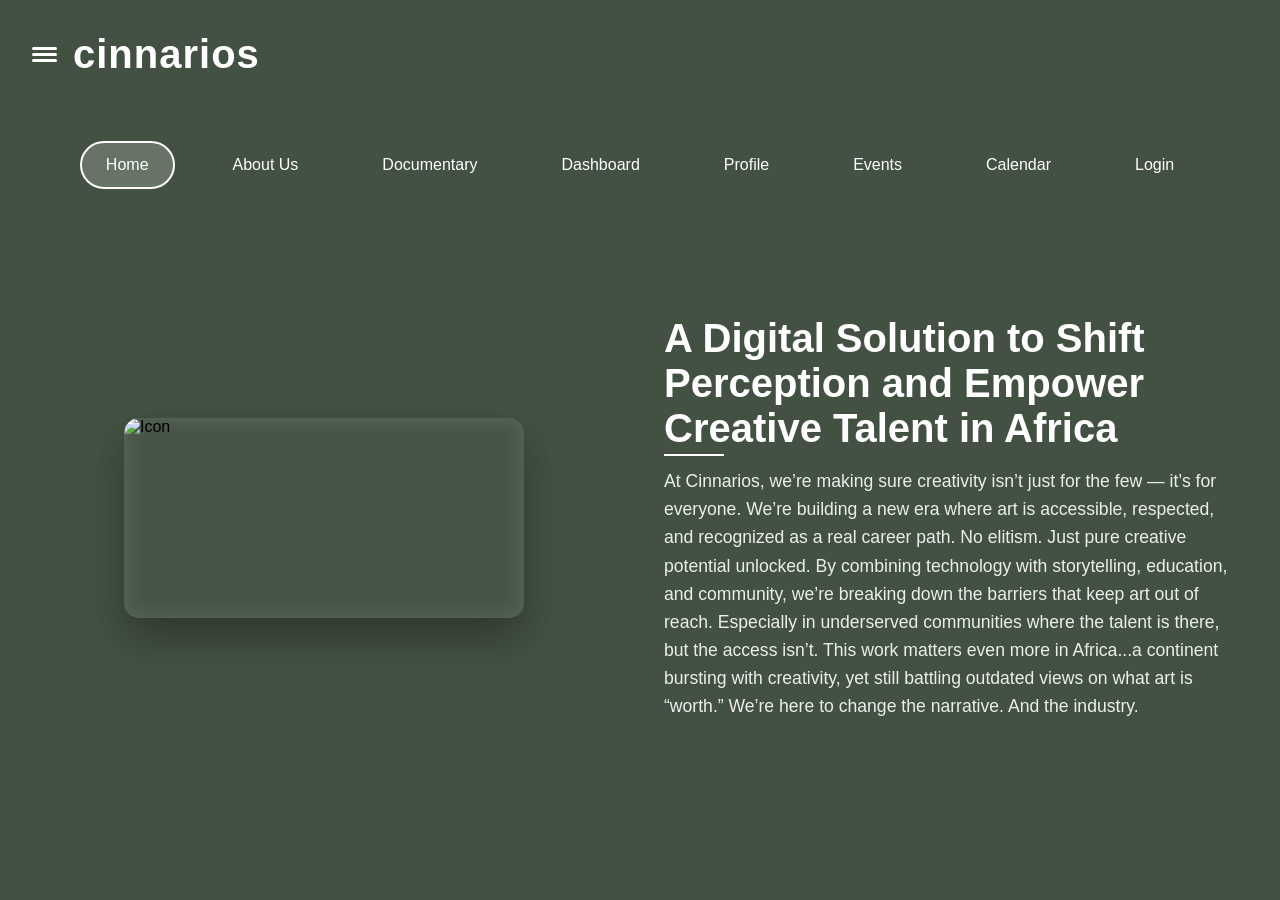
==== app version 2/index.html @ 6e49d2bc "save" ====
<!DOCTYPE html>
<html lang="en">
<head>
    <meta charset="UTF-8">
    <meta name="viewport" content="width=device-width, initial-scale=1.0">
    <title>Home</title>
    <link rel="stylesheet" href="style.css">
</head>
<body>
    <div class="background-container">
        <div class="blurred-background">
            <!-- Background image placeholder - this will be blurred -->
            <img src="https://images.unsplash.com/photo-1506905925346-21bda4d32df4?ixlib=rb-4.0.3&ixid=M3wxMjA3fDB8MHxwaG90by1wYWdlfHx8fGVufDB8fHx8fA%3D%3D&auto=format&fit=crop&w=2000&q=80" alt="Green leaves background" class="background-image">
        </div>
    </div>
    
    <div class="content-overlay">
        <header class="main-page-header">
            <div class="menu-section">
                <div class="hamburger-menu">
                    <span></span>
                    <span></span>
                    <span></span>
                </div>
                <h1 class="site-title">cinnarios</h1>
            </div>
        </header>
        
        <!-- Navigation Links -->
        <nav class="page-navigation">
            <a href="index.html" class="nav-link active">Home</a>
            <a href="about.html" class="nav-link">About Us</a>
            <a href="documentary.html" class="nav-link">Documentary</a>
            <a href="dashboard.html" class="nav-link">Dashboard</a>
            <a href="profile.html" class="nav-link">Profile</a>
            <a href="events.html" class="nav-link">Events</a>
            <a href="calendar.html" class="nav-link">Calendar</a>
        </nav>
        
        <main class="main-content">
            <div class="image-section">
                <!-- Icon button placeholder -->
                <div class="icon-container">
                    <img src="images/download (32).jpg" alt="Icon" class="icon-image">
                </div>
            </div>
            <div class="text-section">
                <h2 class="content-title">A Digital Solution to Shift Perception and Empower Creative Talent in Africa 
                </h2>
                <p class="content-text">
                    At Cinnarios, we’re making sure creativity isn’t just for the few — it’s for everyone.

We’re building a new era where art is accessible, respected, and recognized as a real career path. No elitism. Just pure creative potential unlocked.

By combining technology with storytelling, education, and community, we’re breaking down the barriers that keep art out of reach. Especially in underserved communities where the talent is there, but the access isn’t.

This work matters even more in Africa...a continent bursting with creativity, yet still battling outdated views on what art is “worth.” We’re here to change the narrative. And the industry.
                </p>
            </div>
        </main>
        
        <footer class="footer">
            <!-- Footer content removed as requested -->
        </footer>
    </div>
    
    <script src="scipt.js"></script>
    <script src="auth.js"></script>
</body>
</html>
---- app version 2/style.css ----
* {
    margin: 0;
    padding: 0;
    box-sizing: border-box;
}

body {
    font-family: 'Arial', sans-serif;
    min-height: 100vh;
    overflow-x: hidden;
    position: relative;
}

/* Background with blur effect */
.background-container {
    position: fixed;
    top: 0;
    left: 0;
    width: 100%;
    height: 100%;
    z-index: -1;
}

.blurred-background {
    width: 100%;
    height: 100%;
    position: relative;
    overflow: hidden;
}

.background-image {
    width: 100%;
    height: 100%;
    object-fit: cover;
    object-position: center;
    filter: blur(8px);
    transform: scale(1.1);
    position: absolute;
    top: 0;
    left: 0;
}

/* Content overlay with frosted glass effect */
.content-overlay {
    position: relative;
    z-index: 1;
    min-height: 100vh;
    background: rgba(34, 51, 34, 0.85);
    backdrop-filter: blur(10px);
    -webkit-backdrop-filter: blur(10px);
    padding: 2rem;
    display: flex;
    flex-direction: column;
    justify-content: space-between;
}

/* Header styles - Main page specific */
.main-page-header {
    display: flex;
    justify-content: space-between;
    align-items: flex-start;
    margin-bottom: 3rem;
}

.menu-section {
    display: flex;
    align-items: center;
    gap: 1rem;
}

.hamburger-menu {
    display: flex;
    flex-direction: column;
    gap: 3px;
    cursor: pointer;
}

.hamburger-menu span {
    width: 25px;
    height: 3px;
    background-color: white;
    border-radius: 2px;
}

.site-title {
    color: white;
    font-size: 2.5rem;
    font-weight: 700;
    letter-spacing: 1px;
    margin: 0;
}

/* Navigation Links */
.page-navigation {
    display: flex;
    justify-content: center;
    gap: 2rem;
    margin-bottom: 2rem;
    padding: 1rem 0;
}

.nav-link {
    color: white;
    text-decoration: none;
    padding: 0.8rem 1.5rem;
    border-radius: 25px;
    font-size: 1rem;
    font-weight: 500;
    transition: all 0.3s ease;
    border: 2px solid transparent;
}

.nav-link:hover {
    background: rgba(255, 255, 255, 0.1);
    border-color: rgba(255, 255, 255, 0.3);
}

.nav-link.active {
    background: rgba(255, 255, 255, 0.2);
    border-color: white;
}

/* Main content styles */
.main-content {
    display: grid;
    grid-template-columns: 1fr 1fr;
    gap: 3rem;
    align-items: center;
    margin-bottom: 3rem;
    flex: 1;
}

.image-section {
    display: flex;
    justify-content: center;
    align-items: center;
}

.icon-container {
    position: relative;
    width: 100%;
    max-width: 400px;
    display: flex;
    justify-content: center;
    align-items: center;
    border-radius: 15px;
    overflow: hidden;
    box-shadow: 0 20px 40px rgba(0, 0, 0, 0.3);
    background: rgba(255, 255, 255, 0.1);
    backdrop-filter: blur(10px);
    -webkit-backdrop-filter: blur(10px);
    cursor: pointer;
    transition: transform 0.3s ease;
}

.icon-image {
    width: 100%;
    height: auto;
    display: block;
    transition: transform 0.3s ease;
    object-fit: cover;
    border-radius: 15px;
    min-height: 200px; /* Ensure minimum height for visibility */
    background-color: rgba(255, 255, 255, 0.05); /* Subtle background to show container */
}

.icon-container:hover {
    transform: scale(1.02);
}

.icon-container:hover .icon-image {
    transform: scale(1.02);
}

.text-section {
    color: white;
}

.content-title {
    font-size: 2.5rem;
    font-weight: 600;
    margin-bottom: 1rem;
    position: relative;
    color: white;
}

.content-title::after {
    content: '';
    position: absolute;
    bottom: -5px;
    left: 0;
    width: 60px;
    height: 2px;
    background-color: white;
}

.content-text {
    font-size: 1.1rem;
    line-height: 1.6;
    opacity: 0.9;
    color: white;
}

/* Footer styles */
.footer {
    /* Footer content removed - keeping minimal structure */
    margin-top: auto;
    min-height: 20px; /* Minimal height to maintain layout */
}

/* About page specific styles */
.narrative-section {
    display: grid;
    grid-template-columns: 1fr 1fr;
    gap: 3rem;
    align-items: center;
    margin-bottom: 4rem;
}

.narrative-content {
    color: white;
}

.section-title {
    font-size: 2rem;
    font-weight: 600;
    margin-bottom: 1rem;
    color: white;
}

.section-text {
    font-size: 1.1rem;
    line-height: 1.6;
    opacity: 0.9;
    color: white;
    margin-bottom: 2rem;
}

.stats {
    display: grid;
    grid-template-columns: repeat(3, 1fr);
    gap: 1rem;
}

.stat-card {
    background: rgba(255, 255, 255, 0.1);
    backdrop-filter: blur(10px);
    border-radius: 10px;
    padding: 1.5rem;
    text-align: center;
    border: 1px solid rgba(255, 255, 255, 0.1);
}

.stat-card h4 {
    color: #4ade80;
    font-size: 1.5rem;
    font-weight: 700;
    margin-bottom: 0.5rem;
}

.stat-card p {
    color: white;
    font-size: 0.9rem;
    margin: 0;
    opacity: 0.8;
}

.values-section {
    text-align: center;
    margin-bottom: 4rem;
}

.values-grid {
    display: grid;
    grid-template-columns: repeat(4, 1fr);
    gap: 2rem;
    margin-top: 3rem;
}

.value-card {
    background: rgba(255, 255, 255, 0.1);
    backdrop-filter: blur(10px);
    border-radius: 15px;
    padding: 2rem;
    border: 1px solid rgba(255, 255, 255, 0.1);
    transition: transform 0.3s ease;
}

.value-card:hover {
    transform: translateY(-5px);
}

.value-number {
    background: #4ade80;
    color: #1f2937;
    width: 50px;
    height: 50px;
    border-radius: 50%;
    display: flex;
    align-items: center;
    justify-content: center;
    font-size: 1.5rem;
    font-weight: 700;
    margin: 0 auto 1rem;
}

.value-card h4 {
    color: white;
    font-size: 1.2rem;
    font-weight: 600;
    margin-bottom: 1rem;
}

.value-card p {
    color: white;
    font-size: 0.9rem;
    line-height: 1.5;
    opacity: 0.9;
    margin: 0;
}

/* Remove unused button and text styles */

/* Documentary page specific styles */
.documentary-content {
    flex: 1;
    margin-bottom: 3rem;
}

.documentary-header {
    text-align: center;
    margin-bottom: 4rem;
}

.documentary-section {
    margin-bottom: 4rem;
}

.documentary-grid {
    display: grid;
    grid-template-columns: repeat(3, 1fr);
    gap: 2rem;
    margin-top: 2rem;
}

.documentary-card {
    background: rgba(255, 255, 255, 0.1);
    backdrop-filter: blur(10px);
    border-radius: 15px;
    padding: 2rem;
    border: 1px solid rgba(255, 255, 255, 0.1);
    transition: transform 0.3s ease, box-shadow 0.3s ease;
    cursor: pointer;
    text-align: center;
}

.documentary-card:hover {
    transform: translateY(-5px);
    box-shadow: 0 20px 40px rgba(0, 0, 0, 0.3);
}

.documentary-icon {
    width: 80px;
    height: 80px;
    border-radius: 50%;
    background: rgba(255, 255, 255, 0.2);
    display: flex;
    align-items: center;
    justify-content: center;
    margin: 0 auto 1.5rem;
    transition: background 0.3s ease;
}

.documentary-card:hover .documentary-icon {
    background: rgba(255, 255, 255, 0.3);
}

.play-icon {
    font-size: 2rem;
    color: white;
    font-weight: bold;
}

.article-icon {
    font-size: 2rem;
    color: white;
}

.documentary-card h4 {
    color: white;
    font-size: 1.2rem;
    font-weight: 600;
    margin-bottom: 1rem;
    line-height: 1.3;
}

.documentary-card p {
    color: white;
    font-size: 0.9rem;
    line-height: 1.5;
    opacity: 0.9;
    margin-bottom: 1rem;
}

.duration, .read-time {
    display: inline-block;
    background: rgba(74, 222, 128, 0.2);
    color: #4ade80;
    padding: 0.3rem 0.8rem;
    border-radius: 15px;
    font-size: 0.8rem;
    font-weight: 500;
    border: 1px solid rgba(74, 222, 128, 0.3);
}

.video-card .documentary-icon {
    background: rgba(74, 222, 128, 0.2);
    border: 2px solid rgba(74, 222, 128, 0.3);
}

.article-card .documentary-icon {
    background: rgba(255, 255, 255, 0.15);
    border: 2px solid rgba(255, 255, 255, 0.2);
}

/* Authentication page styles */
.auth-content {
    flex: 1;
    display: flex;
    justify-content: center;
    align-items: center;
    margin-bottom: 3rem;
}

.auth-container {
    background: rgba(255, 255, 255, 0.1);
    backdrop-filter: blur(10px);
    border-radius: 20px;
    padding: 3rem;
    border: 1px solid rgba(255, 255, 255, 0.1);
    box-shadow: 0 20px 40px rgba(0, 0, 0, 0.3);
    width: 100%;
    max-width: 450px;
}

.auth-header {
    text-align: center;
    margin-bottom: 2rem;
}

.auth-form {
    display: flex;
    flex-direction: column;
    gap: 1.5rem;
}

.form-row {
    display: grid;
    grid-template-columns: 1fr 1fr;
    gap: 1rem;
}

.form-group {
    display: flex;
    flex-direction: column;
    gap: 0.5rem;
}

.form-group label {
    color: white;
    font-size: 0.9rem;
    font-weight: 500;
}

.form-group input {
    background: rgba(255, 255, 255, 0.1);
    border: 1px solid rgba(255, 255, 255, 0.2);
    border-radius: 8px;
    padding: 1rem;
    color: white;
    font-size: 1rem;
    transition: all 0.3s ease;
}

.form-group input:focus {
    outline: none;
    border-color: #4ade80;
    background: rgba(255, 255, 255, 0.15);
}

.form-group input::placeholder {
    color: rgba(255, 255, 255, 0.6);
}

.form-options {
    display: flex;
    justify-content: space-between;
    align-items: center;
    flex-wrap: wrap;
    gap: 1rem;
}

.checkbox-label {
    display: flex;
    align-items: center;
    gap: 0.5rem;
    color: white;
    font-size: 0.9rem;
    cursor: pointer;
}

.checkbox-label input[type="checkbox"] {
    width: 16px;
    height: 16px;
    accent-color: #4ade80;
}

.forgot-link, .terms-link, .auth-link {
    color: #4ade80;
    text-decoration: none;
    font-size: 0.9rem;
    transition: color 0.3s ease;
}

.forgot-link:hover, .terms-link:hover, .auth-link:hover {
    color: #22c55e;
}

.auth-btn {
    background: #4ade80;
    color: #1f2937;
    border: none;
    border-radius: 8px;
    padding: 1rem;
    font-size: 1rem;
    font-weight: 600;
    cursor: pointer;
    transition: all 0.3s ease;
    position: relative;
    overflow: hidden;
}

.auth-btn:hover:not(:disabled) {
    background: #22c55e;
    transform: translateY(-2px);
}

.auth-btn:disabled {
    background: rgba(74, 222, 128, 0.5);
    cursor: not-allowed;
    transform: none;
}

.google-btn {
    background: rgba(255, 255, 255, 0.1);
    color: white;
    border: 1px solid rgba(255, 255, 255, 0.2);
}

.google-btn:hover {
    background: rgba(255, 255, 255, 0.2);
}

.auth-divider {
    text-align: center;
    position: relative;
    margin: 1rem 0;
}

.auth-divider::before {
    content: '';
    position: absolute;
    top: 50%;
    left: 0;
    right: 0;
    height: 1px;
    background: rgba(255, 255, 255, 0.2);
}

.auth-divider span {
    background: rgba(34, 51, 34, 0.85);
    padding: 0 1rem;
    color: rgba(255, 255, 255, 0.7);
    font-size: 0.9rem;
}

.auth-footer {
    text-align: center;
    margin-top: 2rem;
    color: white;
    font-size: 0.9rem;
}

.password-strength {
    height: 4px;
    border-radius: 2px;
    margin-top: 0.5rem;
    transition: all 0.3s ease;
}

.password-strength.weak {
    background: #ef4444;
}

.password-strength.medium {
    background: #f59e0b;
}

.password-strength.strong {
    background: #4ade80;
}

/* Responsive design */
@media (max-width: 768px) {
    .content-overlay {
        padding: 1.5rem;
    }
    
    .header {
        flex-direction: column;
        gap: 2rem;
        align-items: flex-start;
    }
    
    .main-heading h1 {
        font-size: 2.5rem;
        text-align: left;
    }
    
    .main-content {
        grid-template-columns: 1fr;
        gap: 2rem;
        text-align: center;
    }
    
    .content-title::after {
        left: 50%;
        transform: translateX(-50%);
    }
    
    .narrative-section {
        grid-template-columns: 1fr;
        gap: 2rem;
        text-align: center;
    }
    
    .values-grid {
        grid-template-columns: repeat(2, 1fr);
        gap: 1.5rem;
    }
    
    .stats {
        grid-template-columns: 1fr;
        gap: 1rem;
    }
    
    .documentary-grid {
        grid-template-columns: repeat(2, 1fr);
        gap: 1.5rem;
    }
}

@media (max-width: 480px) {
    .main-heading h1 {
        font-size: 2rem;
    }
    
    .content-title {
        font-size: 2rem;
    }
    
    .icon-container {
        max-width: 300px;
    }
    
    .section-title {
        font-size: 1.5rem;
    }
    
    .values-grid {
        grid-template-columns: 1fr;
    }
    
    .narrative-section {
        gap: 1.5rem;
    }
    
    .documentary-grid {
        grid-template-columns: 1fr;
        gap: 1rem;
    }
    
    .documentary-card {
        padding: 1.5rem;
    }
    
    .auth-container {
        padding: 2rem;
        margin: 1rem;
    }
    
    .form-row {
        grid-template-columns: 1fr;
    }
    
    .form-options {
        flex-direction: column;
        align-items: flex-start;
    }
}

/* Profile Page Styles */
.profile-content {
    max-width: 800px;
    margin: 0 auto;
    padding: 2rem 0;
}

.profile-container {
    background: rgba(255, 255, 255, 0.1);
    border-radius: 15px;
    padding: 2rem;
    backdrop-filter: blur(10px);
    border: 1px solid rgba(255, 255, 255, 0.2);
}

.profile-picture {
    text-align: center;
    margin-bottom: 2rem;
    position: relative;
}

.profile-picture img {
    width: 150px;
    height: 150px;
    border-radius: 50%;
    object-fit: cover;
    border: 4px solid rgba(255, 255, 255, 0.3);
}

.change-photo-btn {
    background: rgba(255, 255, 255, 0.2);
    color: white;
    border: none;
    padding: 0.5rem 1rem;
    border-radius: 20px;
    cursor: pointer;
    margin-top: 1rem;
    font-size: 0.9rem;
    transition: all 0.3s ease;
}

.change-photo-btn:hover {
    background: rgba(255, 255, 255, 0.3);
}

.profile-form {
    display: grid;
    gap: 1.5rem;
}

.form-group {
    display: flex;
    flex-direction: column;
    gap: 0.5rem;
}

.form-group label {
    color: white;
    font-weight: 500;
    font-size: 0.9rem;
}

.form-group input,
.form-group textarea {
    padding: 0.75rem;
    border: 1px solid rgba(255, 255, 255, 0.3);
    border-radius: 8px;
    background: rgba(255, 255, 255, 0.1);
    color: white;
    font-size: 1rem;
}

.form-group input::placeholder,
.form-group textarea::placeholder {
    color: rgba(255, 255, 255, 0.6);
}

.save-btn {
    background: #4ade80;
    color: white;
    border: none;
    padding: 1rem 2rem;
    border-radius: 8px;
    font-size: 1rem;
    font-weight: 600;
    cursor: pointer;
    transition: all 0.3s ease;
    margin-top: 1rem;
}

.save-btn:hover {
    background: #22c55e;
    transform: translateY(-2px);
}

/* Events Page Styles */
.events-content {
    max-width: 1200px;
    margin: 0 auto;
    padding: 2rem 0;
}

.events-filters {
    display: flex;
    justify-content: center;
    gap: 1rem;
    margin-bottom: 2rem;
    flex-wrap: wrap;
}

.filter-btn {
    background: rgba(255, 255, 255, 0.1);
    color: white;
    border: 1px solid rgba(255, 255, 255, 0.3);
    padding: 0.5rem 1rem;
    border-radius: 20px;
    cursor: pointer;
    transition: all 0.3s ease;
    font-size: 0.9rem;
}

.filter-btn.active,
.filter-btn:hover {
    background: rgba(255, 255, 255, 0.2);
    border-color: rgba(255, 255, 255, 0.5);
}

.events-grid {
    display: grid;
    grid-template-columns: repeat(auto-fit, minmax(300px, 1fr));
    gap: 2rem;
}

.event-card {
    background: rgba(255, 255, 255, 0.1);
    border-radius: 15px;
    overflow: hidden;
    backdrop-filter: blur(10px);
    border: 1px solid rgba(255, 255, 255, 0.2);
    transition: all 0.3s ease;
}

.event-card:hover {
    transform: translateY(-5px);
    box-shadow: 0 10px 30px rgba(0, 0, 0, 0.3);
}

.event-image {
    position: relative;
    height: 200px;
    overflow: hidden;
}

.event-image img {
    width: 100%;
    height: 100%;
    object-fit: cover;
}

.event-type {
    position: absolute;
    top: 1rem;
    right: 1rem;
    padding: 0.25rem 0.75rem;
    border-radius: 15px;
    font-size: 0.8rem;
    font-weight: 600;
    text-transform: uppercase;
}

.event-type.local {
    background: #4ade80;
    color: white;
}

.event-type.online {
    background: #3b82f6;
    color: white;
}

.event-info {
    padding: 1.5rem;
}

.event-info h3 {
    color: white;
    margin-bottom: 0.5rem;
    font-size: 1.2rem;
}

.event-date,
.event-location {
    color: rgba(255, 255, 255, 0.8);
    font-size: 0.9rem;
    margin-bottom: 0.5rem;
}

.event-description {
    color: rgba(255, 255, 255, 0.7);
    font-size: 0.9rem;
    margin-bottom: 1rem;
    line-height: 1.5;
}

.event-meta {
    display: flex;
    justify-content: space-between;
    align-items: center;
    margin-bottom: 1rem;
}

.event-price {
    background: #4ade80;
    color: white;
    padding: 0.25rem 0.75rem;
    border-radius: 15px;
    font-size: 0.8rem;
    font-weight: 600;
}

.event-capacity {
    color: rgba(255, 255, 255, 0.6);
    font-size: 0.8rem;
}

.register-btn {
    width: 100%;
    background: #3b82f6;
    color: white;
    border: none;
    padding: 0.75rem;
    border-radius: 8px;
    cursor: pointer;
    font-weight: 600;
    transition: all 0.3s ease;
}

.register-btn:hover {
    background: #2563eb;
}

.register-btn.registered {
    background: #4ade80;
}

/* Calendar Page Styles */
.calendar-content {
    max-width: 1000px;
    margin: 0 auto;
    padding: 2rem 0;
}

.calendar-container {
    background: rgba(255, 255, 255, 0.1);
    border-radius: 15px;
    padding: 2rem;
    backdrop-filter: blur(10px);
    border: 1px solid rgba(255, 255, 255, 0.2);
    margin-bottom: 2rem;
}

.calendar-header {
    display: flex;
    justify-content: space-between;
    align-items: center;
    margin-bottom: 2rem;
}

.calendar-nav {
    background: rgba(255, 255, 255, 0.1);
    color: white;
    border: 1px solid rgba(255, 255, 255, 0.3);
    padding: 0.5rem 1rem;
    border-radius: 8px;
    cursor: pointer;
    font-size: 1.2rem;
    transition: all 0.3s ease;
}

.calendar-nav:hover {
    background: rgba(255, 255, 255, 0.2);
}

#currentMonth {
    color: white;
    font-size: 1.5rem;
    font-weight: 600;
}

.calendar-grid {
    display: grid;
    grid-template-columns: repeat(7, 1fr);
    gap: 1px;
    background: rgba(255, 255, 255, 0.1);
    border-radius: 8px;
    overflow: hidden;
}

.calendar-day-header {
    background: rgba(255, 255, 255, 0.2);
    color: white;
    padding: 1rem;
    text-align: center;
    font-weight: 600;
    font-size: 0.9rem;
}

.calendar-day {
    background: rgba(255, 255, 255, 0.05);
    color: white;
    padding: 1rem;
    text-align: center;
    cursor: pointer;
    transition: all 0.3s ease;
    position: relative;
    min-height: 60px;
    display: flex;
    flex-direction: column;
    align-items: center;
    justify-content: center;
}

.calendar-day:hover {
    background: rgba(255, 255, 255, 0.1);
}

.calendar-day.empty {
    background: rgba(255, 255, 255, 0.02);
    cursor: default;
}

.calendar-day.has-events {
    background: rgba(74, 222, 128, 0.2);
}

.event-indicator {
    background: #4ade80;
    color: white;
    border-radius: 50%;
    width: 20px;
    height: 20px;
    display: flex;
    align-items: center;
    justify-content: center;
    font-size: 0.7rem;
    font-weight: 600;
    margin-top: 0.25rem;
}

.upcoming-events {
    background: rgba(255, 255, 255, 0.1);
    border-radius: 15px;
    padding: 2rem;
    backdrop-filter: blur(10px);
    border: 1px solid rgba(255, 255, 255, 0.2);
    margin-bottom: 2rem;
}

.upcoming-events h3 {
    color: white;
    margin-bottom: 1.5rem;
    font-size: 1.3rem;
}

.events-list {
    display: flex;
    flex-direction: column;
    gap: 1rem;
}

.event-item {
    display: flex;
    align-items: center;
    gap: 1rem;
    padding: 1rem;
    background: rgba(255, 255, 255, 0.05);
    border-radius: 10px;
    transition: all 0.3s ease;
}

.event-item:hover {
    background: rgba(255, 255, 255, 0.1);
}

.event-date {
    text-align: center;
    min-width: 60px;
}

.event-date .day {
    display: block;
    color: white;
    font-size: 1.5rem;
    font-weight: 700;
    line-height: 1;
}

.event-date .month {
    display: block;
    color: rgba(255, 255, 255, 0.7);
    font-size: 0.8rem;
    text-transform: uppercase;
}

.event-details {
    flex: 1;
}

.event-details h4 {
    color: white;
    margin-bottom: 0.25rem;
    font-size: 1rem;
}

.event-details p {
    color: rgba(255, 255, 255, 0.7);
    font-size: 0.9rem;
    margin-bottom: 0.5rem;
}

.event-status {
    display: inline-block;
    padding: 0.25rem 0.75rem;
    border-radius: 15px;
    font-size: 0.8rem;
    font-weight: 600;
}

.event-status.registered {
    background: #4ade80;
    color: white;
}

.event-action {
    background: rgba(255, 255, 255, 0.1);
    color: white;
    border: 1px solid rgba(255, 255, 255, 0.3);
    padding: 0.5rem 1rem;
    border-radius: 8px;
    cursor: pointer;
    font-size: 0.9rem;
    transition: all 0.3s ease;
}

.event-action:hover {
    background: rgba(255, 255, 255, 0.2);
}

.calendar-settings {
    background: rgba(255, 255, 255, 0.1);
    border-radius: 15px;
    padding: 2rem;
    backdrop-filter: blur(10px);
    border: 1px solid rgba(255, 255, 255, 0.2);
}

.calendar-settings h3 {
    color: white;
    margin-bottom: 1.5rem;
    font-size: 1.3rem;
}

.settings-options {
    display: flex;
    flex-direction: column;
    gap: 1rem;
}

.setting-item {
    display: flex;
    align-items: center;
    gap: 1rem;
    color: white;
    cursor: pointer;
}

.setting-item input[type="checkbox"] {
    width: 18px;
    height: 18px;
    accent-color: #4ade80;
}

/* Enhanced Dashboard Styles */
.forums-list {
    display: flex;
    flex-direction: column;
    gap: 1rem;
}

.forum-item {
    display: flex;
    align-items: center;
    gap: 1rem;
    padding: 1.5rem;
    background: rgba(255, 255, 255, 0.05);
    border-radius: 10px;
    transition: all 0.3s ease;
}

.forum-item:hover {
    background: rgba(255, 255, 255, 0.1);
}

.forum-icon {
    font-size: 2rem;
    min-width: 50px;
    text-align: center;
}

.forum-content {
    flex: 1;
}

.forum-content h4 {
    color: white;
    margin-bottom: 0.5rem;
    font-size: 1.1rem;
}

.forum-content p {
    color: rgba(255, 255, 255, 0.7);
    font-size: 0.9rem;
    margin-bottom: 0.5rem;
}

.forum-stats {
    display: flex;
    gap: 0.5rem;
}

.participation-score {
    background: #4ade80;
    color: white;
    padding: 0.25rem 0.75rem;
    border-radius: 15px;
    font-size: 0.8rem;
    font-weight: 600;
}

.forum-btn {
    background: rgba(255, 255, 255, 0.1);
    color: white;
    border: 1px solid rgba(255, 255, 255, 0.3);
    padding: 0.5rem 1rem;
    border-radius: 8px;
    cursor: pointer;
    font-size: 0.9rem;
    transition: all 0.3s ease;
}

.forum-btn:hover {
    background: rgba(255, 255, 255, 0.2);
}

/* Notification Styles */
.notification {
    position: fixed;
    top: 20px;
    right: 20px;
    padding: 1rem 1.5rem;
    border-radius: 8px;
    color: white;
    font-weight: 500;
    z-index: 1000;
    display: flex;
    align-items: center;
    gap: 1rem;
    max-width: 300px;
    animation: slideIn 0.3s ease;
}

.notification-success {
    background: #4ade80;
}

.notification-error {
    background: #ef4444;
}

.notification-info {
    background: #3b82f6;
}

.notification-warning {
    background: #f59e0b;
}

.notification button {
    background: none;
    border: none;
    color: white;
    font-size: 1.2rem;
    cursor: pointer;
    padding: 0;
    margin-left: auto;
}

@keyframes slideIn {
    from {
        transform: translateX(100%);
        opacity: 0;
    }
    to {
        transform: translateX(0);
        opacity: 1;
    }
}
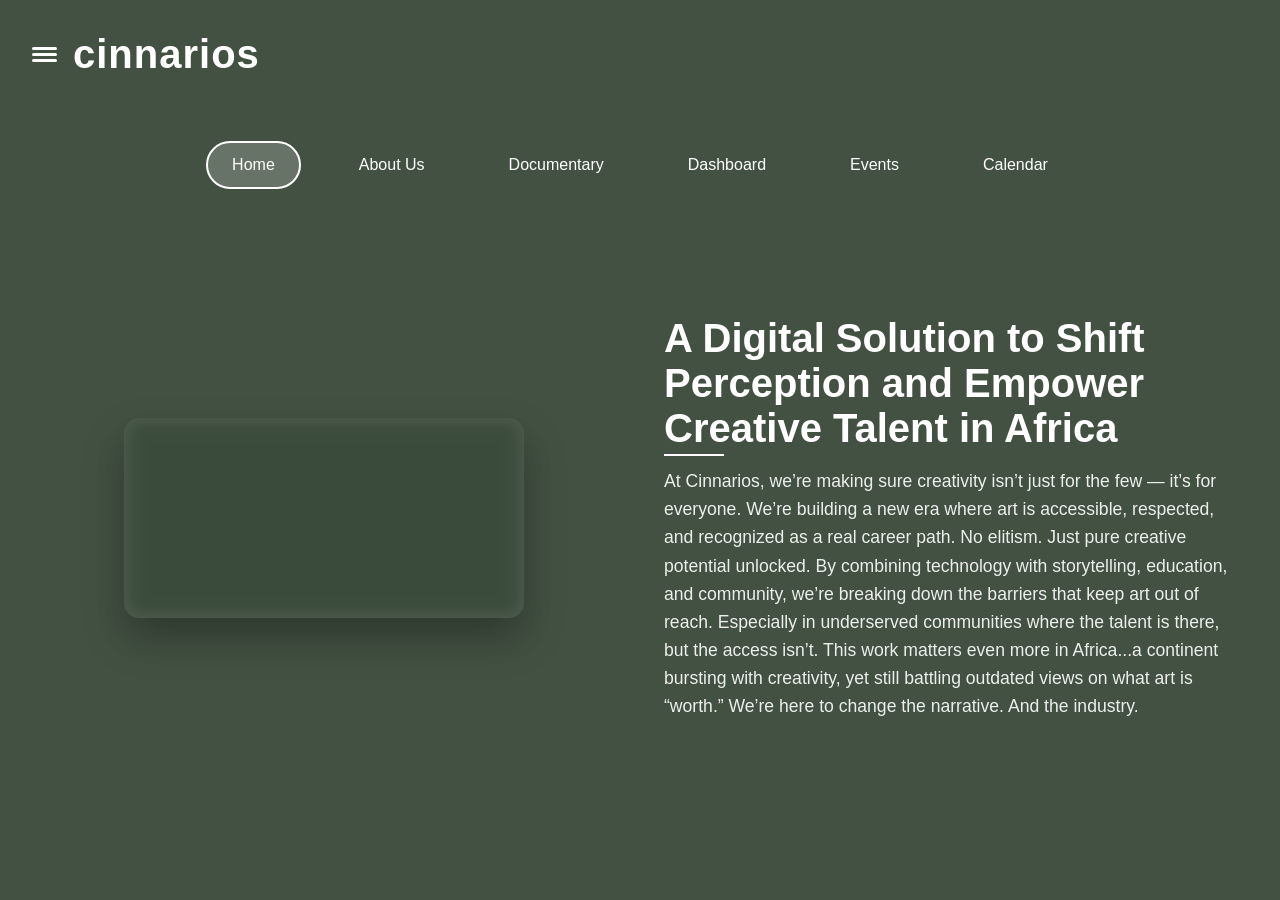
==== commit a1972b8b: "New changes" ====
--- a/app version 2/index.html
+++ b/app version 2/index.html
@@ -32,7 +32,6 @@
             <a href="about.html" class="nav-link">About Us</a>
             <a href="documentary.html" class="nav-link">Documentary</a>
             <a href="dashboard.html" class="nav-link">Dashboard</a>
-            <a href="profile.html" class="nav-link">Profile</a>
             <a href="events.html" class="nav-link">Events</a>
             <a href="calendar.html" class="nav-link">Calendar</a>
         </nav>
@@ -64,7 +63,8 @@
         </footer>
     </div>
     
-    <script src="scipt.js"></script>
-    <script src="auth.js"></script>
+    <script src="script.js"></script>
+    <script src="https://unpkg.com/@supabase/supabase-js@2"></script>
+    <script src="supabase-auth.js"></script>
 </body>
 </html>
